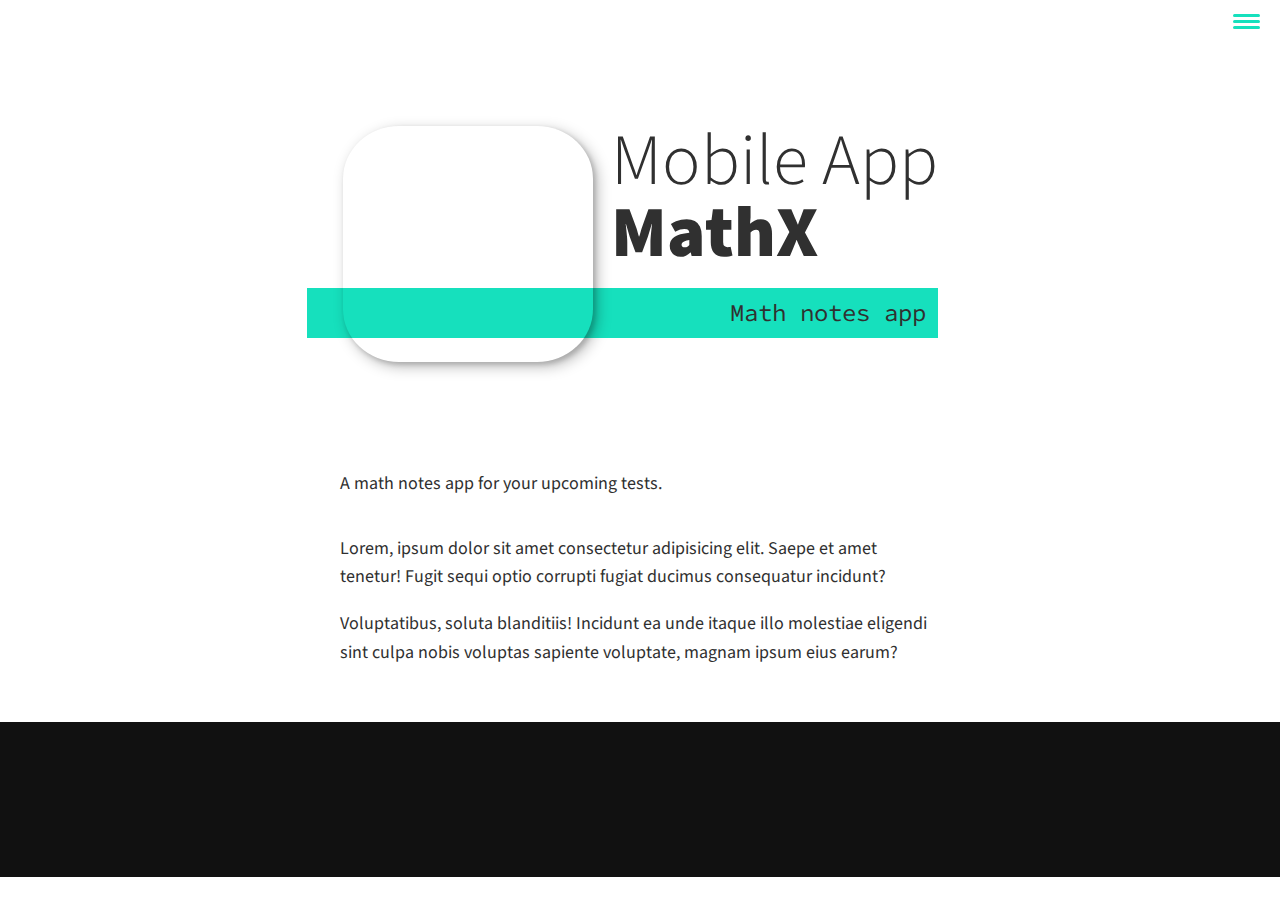
==== portfolio/exerco.html @ 217d7472 "Updated UI" ====
<!DOCTYPE html>
<html lang="en">
    <head>
        <meta charset="UTF-8">
        <meta name="viewport" content="width=device-width, initial-scale=1.0">
        <title>DevJane Portfolio Website</title>
        <link rel="stylesheet" href="https://cdnjs.cloudflare.com/ajax/libs/normalize/7.0.0/normalize.min.css">
        <link rel="stylesheet" href="https://cdnjs.cloudflare.com/ajax/libs/font-awesome/5.11.2/css/all.css" integrity="sha256-46qynGAkLSFpVbEBog43gvNhfrOj+BmwXdxFgVK/Kvc=" crossorigin="anonymous" />  
        
        <!-- Update these with your own fonts -->
        <link href="https://fonts.googleapis.com/css?family=Source+Code+Pro:400,900|Source+Sans+Pro:300,900&display=swap" rel="stylesheet">
        
        <link rel="stylesheet" href="../css/style.css">

    </head>
    <body>
        <header>
            <div class="logo">
                <img src="img/devjane.png" alt="">
            </div>
            <button class="nav-toggle" aria-label="toggle navigation">
                <span class="hamburger"></span>
            </button>
            <nav class="nav">
                <ul class="nav__list">
                    <li class="nav__item"><a href="/" class="nav__link">Home</a></li>
                    <li class="nav__item"><a href="/#services" class="nav__link">My Services</a></li>
                    <li class="nav__item"><a href="/#about" class="nav__link">About me</a></li>
                    <li class="nav__item"><a href="/#work" class="nav__link">My Work</a></li>
                </ul>
            </nav>
        </header>
        

        <section class="intro">
            <h1 class="section__title section__title--intro">
                Mobile App <strong>MathX</strong>
            </h1>
            <p class="section__subtitle section__subtitle--intro">Math notes app</p>
            <img src="assets/MathXLogo.png" alt="" class="mathx__img">
        </section>
        
        <div class="portfolio-item-individual">
            <p>A math notes app for your upcoming tests.</p>
            <img src="img/portfolio-details.jpg" alt="">
            <p>Lorem, ipsum dolor sit amet consectetur adipisicing elit. Saepe et amet tenetur! Fugit sequi optio corrupti fugiat ducimus consequatur incidunt?</p>
            <p>Voluptatibus, soluta blanditiis! Incidunt ea unde itaque illo molestiae eligendi sint culpa nobis voluptas sapiente voluptate, magnam ipsum eius earum?</p>
        </div>
        <!-- Footer -->
        <footer class ="footer">
            <ul class="social-list">
                
                <li class="social-list__item">
                    <a class="social-list__link" href="https://github.com">
                        <i class="fab fa-hackerrank"></i>
                    </a>
                </li>
                
                <li class="social-list__item">
                    <a class="social-list__link" href="https://github.com">
                        <i class="fab fa-linkedin"></i>
                    </a>
                </li>
                
                <li class="social-list__item">
                    <a class="social-list__link" href="https://github.com">
                        <i class="fab fa-github"></i>
                    </a>
                </li>
                
            </ul>
    
        </footer>
        
        
        <script src="js/index.js"></script>
        
    </body>
</html>
---- css/style.css ----
*,
*::before,
*::after {
    box-sizing: border-box;
}

/* Setup smooth scrolling */
html {
    scroll-behavior: smooth;
    -webkit-overflow-scrolling: touch;
}

/* Global variables */
:root {
    --ff-primary: 'Source Sans Pro', sans-serif;
    --ff-secondary: 'Source Code Pro', monospace;
    
    --fw-reg: 300;
    --fw-bold: 900;
    
    --clr-light: #fff;
    --clr-dark: #303030;
    --clr-accent: #16e0bd;
    
    --fs-h1: 3rem;
    --fs-h2: 2.25rem;
    --fs-h3: 1.25rem;
    --fs-body: 1rem;
    
    --bs: 0.25em 0.25em 0.75em rgba(0,0,0,.25),
          0.125em 0.125em 0.25em rgba(0,0,0,.15);
}

@media (min-width: 800px) {
    :root {
        --fs-h1: 4.5rem;
        --fs-h2: 3.75rem;
        --fs-h3: 1.5rem;
        --fs-body: 1.125rem;
    }
}

/* General styles */

body {
    background: var(--clr-light);
    color: var(--clr-dark);
    margin: 0;
    font-family: var(--ff-primary);
    font-size: var(--fs-body);
    line-height: 1.6;
}

section {
    padding: 5em 2em;
}

img {
    display: block;
    max-width: 100%;
}

strong { font-weight: var(--fw-bold) }

.btn {
    display: inline-block;
    padding: .5em 2.5em;
    background: var(--clr-accent);
    color: var(--clr-dark);
    text-decoration: none;
    cursor: pointer;
    font-size: .8rem;
    text-transform: uppercase;
    letter-spacing: 2px;
    font-weight: var(--fw-bold);
    transition: transform 200ms ease-in-out;
}

.btn:hover {
    transform: scale(1.1);
}

/* Typography */

h1,
h2,
h3 {
    line-height: 1;
    margin: 0;
}

h1 { font-size: var(--fs-h1) }
h2 { font-size: var(--fs-h2) }
h3 { font-size: var(--fs-h3) }


.section__title {
    margin-bottom: .25em;
}

.section__title--intro {
    font-weight: var(--fw-reg);
}

.section__title--intro strong {
    display: block;
}

.section__subtitle {
    margin: 0;
    font-size: var(--fs-h3);
}

.section__subtitle--intro,
.section__subtitle--about {
    background: var(--clr-accent);
    padding: .24em 0.5em;
    font-family: var(--ff-secondary);
    margin-bottom: 1em;
}


/* header */

header {
    display: flex;
    justify-content: space-between;
    padding: 1em;
}

.logo {
    max-width: 100px;
}

.nav {
    position: fixed;
    background: var(--clr-dark);
    color: var(--clr-light);
    top: 0;
    bottom: 0;
    left: 0;
    right: 0;
    z-index: 100;
    
    transform: translateX(100%);
    transition: transform 250ms cubic-bezier(.5, 0, .5, 1);
}

.nav__list {
    list-style: none;
    display: flex;
    height: 100%;
    flex-direction: column;
    justify-content: space-evenly;
    align-items: center;
    margin: 0;
    padding: 0;
}

.nav__link {
    color: inherit;
    font-weight: var(--fw-bold);
    font-size: var(--fs-h2);
    text-decoration: none;
}

.nav__link:hover {
    color: var(--clr-accent);
}

.nav-toggle {
    padding: .5em;
    background: transparent;
    border: 0;
    cursor: pointer;
    position: absolute;
    right: 1em;
    top: 1em;
    z-index: 1000000;
}

.nav-open 
.nav{
    transform:translateX(0);
}

.nav-open 
.nav-toggle{
    position: fixed;
}

.nav-open .hamburger {
    transform: rotate(.625turn);
}

.nav-open .hamburger::before {
    transform: rotate(90deg) translateX(-6px);
}

.nav-open .hamburger::after {
    opacity: 0;
}



.hamburger {
    display: block;
    position: relative;
}

.hamburger,
.hamburger::before,
.hamburger::after {
    background: var(--clr-accent);
    width: 2em;
    height: 3px;
    border-radius: 1em;
    transition: transform 250ms ease-in-out;
}


.hamburger::before,
.hamburger::after {
    content: '';
    position: absolute;
    left: 0;
    right: 0;
}

.hamburger::before{top: 6px;}
.hamburger::after{bottom: 6px;}

/*  Intro section  */

.intro {
    position: relative;
}

.intro__img {

    box-shadow: var(--bs);
    border-radius: 5.37%;
}

.mathx__img {
    box-shadow: var(--bs);
    border-radius: 22.37%;
}

.section__subtitle--intro {
    display: inline-block;
}

@media (min-width: 600px) {
    .intro {
        display: grid;
        width: min-content;
        margin: 0 auto;
        grid-column-gap: 1em;
        grid-template-areas: 
            "img title"
            "img subtitle";
        grid-template-columns: min-content max-content;
    }
    
    .intro__img {
        grid-area: img;
        min-width: 250px;
        position: relative;
        z-index: 2;
    }

    .mathx__img {
        grid-area: img;
        min-width: 250px;
        position: relative;
        z-index: 2;
    }

    .section__subtitle--intro {
        align-self: start;
        grid-column: -1 / 1;
        grid-row: 2;
        text-align: right;
        position: relative;
        left: -1.5em;
        width: calc(100% + 1.5em);
    }
}

.my-services{
    background-color: var(--clr-dark);
    background-image: url(../assets/bg-background.jpeg);
    /*background-blend-mode: multiply;*/
    background-size: cover;
    color: var(--clr-light);
    text-align: center;
}

.section__title--services{
    color:var(--clr-accent);
    position: relative;
}

.section__title--services ::after{
    content: '';
    display: block;
    width: 2em;
    height: 1px;
    margin: 0.5em auto 1em;
    background:var(--clr-light);
    opacity: 0.25;
}
.services {
    margin-bottom: 4em;
}

.service {
    max-width: 500px;
    margin: 0 auto;
}

@media (min-width: 800px) {
    .services {
        display: flex;
        max-width: 1000px;
        margin-left: auto;
        margin-right: auto;
    }
    
    .service + .service {
        margin-left: 2em;
    }
}


.about-me {
    max-width: 1000px;
    margin: 0 auto;
}

.about-me__img {
    box-shadow: var(--bs);
}

@media (min-width: 600px) {
    .about-me {
        display: grid;
        grid-template-columns: 1fr 200px;
        grid-template-areas: 
            "title img"
            "subtitle img"
            "text img";
        grid-column-gap: 2em;
    }
    
    .section__title--about {
        grid-area: title;
    }
    
    .section__subtitle--about {
        grid-column: 1 / -1;
        grid-row: 2;
        position: relative;
        left: -1em;
        width: calc(100% + 2em);
        padding-left: 1em;
        padding-right: calc(200px + 4em);
    }
    
    .about-me__img {
        grid-area: img;
    }
}
.my-work {
    background-color: var(--clr-dark);
    color: var(--clr-light);
    text-align: center;    
}

.portfolio {
    display: grid;
    grid-template-columns: repeat(auto-fit, minmax(300px, 1fr));
}

.portfolio__item {
    background: var(--clr-accent);
    overflow: hidden;
}

.portfolio__img {
    transition: 
        transform 750ms cubic-bezier(.5, 0, .5, 1),
        opacity 250ms linear;
}

.portfolio__img:hover,
.portfolio__item:focus .port {
    transform: scale(1.2);
    opacity: .5;
}

.footer{
    background: #111;
    color: var(--clr-accent);
    text-align: center;
    padding: 2.5em 0
}

.footer a { 
    color: inherit;
    text-decoration: none;
}

.footer__link {
    font-weight: var(--fw-bold);
}

.footer__link:hover,
.social-list__link:hover {
    opacity: .7;
}

.footer__link:hover {
    text-decoration: underline;
}

.social-list {
    list-style: none;
    display: flex;
    justify-content: center;
    margin: 2em 0 0;
    padding: 0;
}

.social-list__item {
    margin: 0 .5em;
}

.social-list__link {
    padding: .5em;
}

/* Individual portfolio item styles */

.portfolio-item-individual {
    padding: 0 2em 2em;
    max-width: 1000px;
    margin: 0 auto;
}

.portfolio-item-individual p {
    max-width: 600px;
    margin-left: auto;
    margin-right: auto;
}

/* My testing stuff */

.parallax {
  
    /* Set a specific height */
    min-height: 500px; 
  
    /* Create the parallax scrolling effect */
    background-attachment: fixed;
    background-position: center;
    background-repeat: no-repeat;
    background-size: cover;
  }
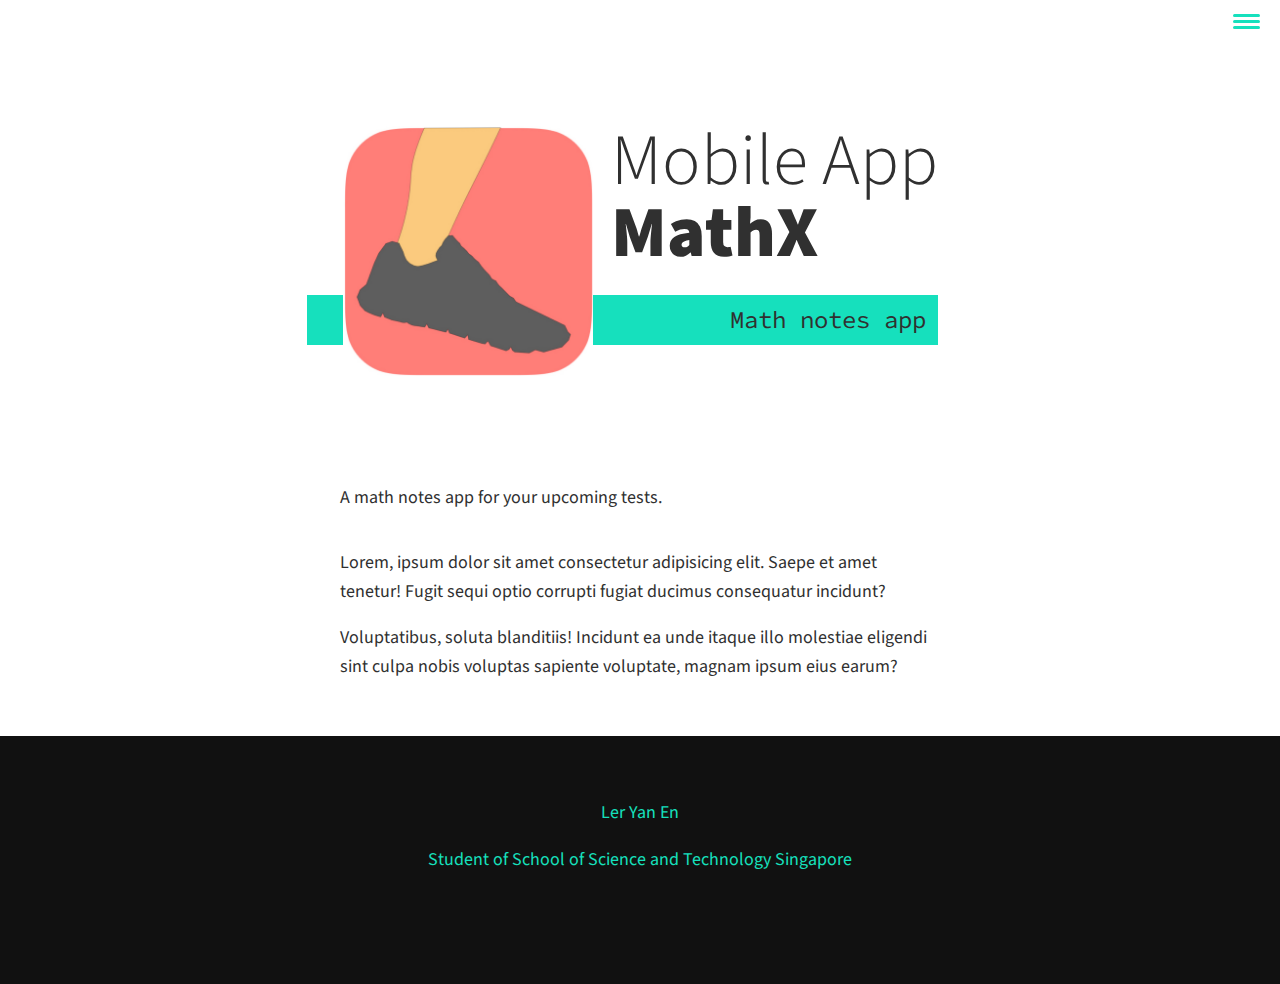
==== commit 02af8d89: "final before huge changes" ====
--- a/portfolio/exerco.html
+++ b/portfolio/exerco.html
@@ -3,7 +3,7 @@
     <head>
         <meta charset="UTF-8">
         <meta name="viewport" content="width=device-width, initial-scale=1.0">
-        <title>DevJane Portfolio Website</title>
+        <title>Exerco</title>
         <link rel="stylesheet" href="https://cdnjs.cloudflare.com/ajax/libs/normalize/7.0.0/normalize.min.css">
         <link rel="stylesheet" href="https://cdnjs.cloudflare.com/ajax/libs/font-awesome/5.11.2/css/all.css" integrity="sha256-46qynGAkLSFpVbEBog43gvNhfrOj+BmwXdxFgVK/Kvc=" crossorigin="anonymous" />  
         
@@ -37,7 +37,7 @@
                 Mobile App <strong>MathX</strong>
             </h1>
             <p class="section__subtitle section__subtitle--intro">Math notes app</p>
-            <img src="assets/MathXLogo.png" alt="" class="mathx__img">
+            <img src="../assets/ExercoLogo.png" alt="" class="exerco_img">
         </section>
         
         <div class="portfolio-item-individual">
@@ -48,22 +48,24 @@
         </div>
         <!-- Footer -->
         <footer class ="footer">
+            <p>Ler Yan En</p>
+            <p>Student of School of Science and Technology Singapore</p>
             <ul class="social-list">
                 
                 <li class="social-list__item">
-                    <a class="social-list__link" href="https://github.com">
+                    <a class="social-list__link" href="https://www.hackerrank.com/leryanen5">
                         <i class="fab fa-hackerrank"></i>
                     </a>
                 </li>
                 
                 <li class="social-list__item">
-                    <a class="social-list__link" href="https://github.com">
+                    <a class="social-list__link" href="https://sg.linkedin.com/in/ler-yan-en-84b263141">
                         <i class="fab fa-linkedin"></i>
                     </a>
                 </li>
                 
                 <li class="social-list__item">
-                    <a class="social-list__link" href="https://github.com">
+                    <a class="social-list__link" href="https://github.com/yanen">
                         <i class="fab fa-github"></i>
                     </a>
                 </li>
@@ -73,7 +75,7 @@
         </footer>
         
         
-        <script src="js/index.js"></script>
+        <script src="../js/index.js"></script>
         
     </body>
 </html>--- a/css/style.css
+++ b/css/style.css
@@ -1,4 +1,3 @@
-
 *,
 *::before,
 *::after {
@@ -10,6 +9,9 @@
     scroll-behavior: smooth;
     -webkit-overflow-scrolling: touch;
 }
+body {
+    overscroll-behavior-y: none;
+  }
 
 /* Global variables */
 :root {
@@ -247,6 +249,10 @@
     box-shadow: var(--bs);
     border-radius: 22.37%;
 }
+.exerco__img {
+    box-shadow: var(--bs);
+    border-radius: 21.37%;
+}
 
 .section__subtitle--intro {
     display: inline-block;
@@ -270,6 +276,14 @@
         position: relative;
         z-index: 2;
     }
+
+    .exerco_img {
+        grid-area: img;
+        min-width: 250px;
+        position: relative;
+        z-index: 2;
+    }
+
 
     .mathx__img {
         grid-area: img;
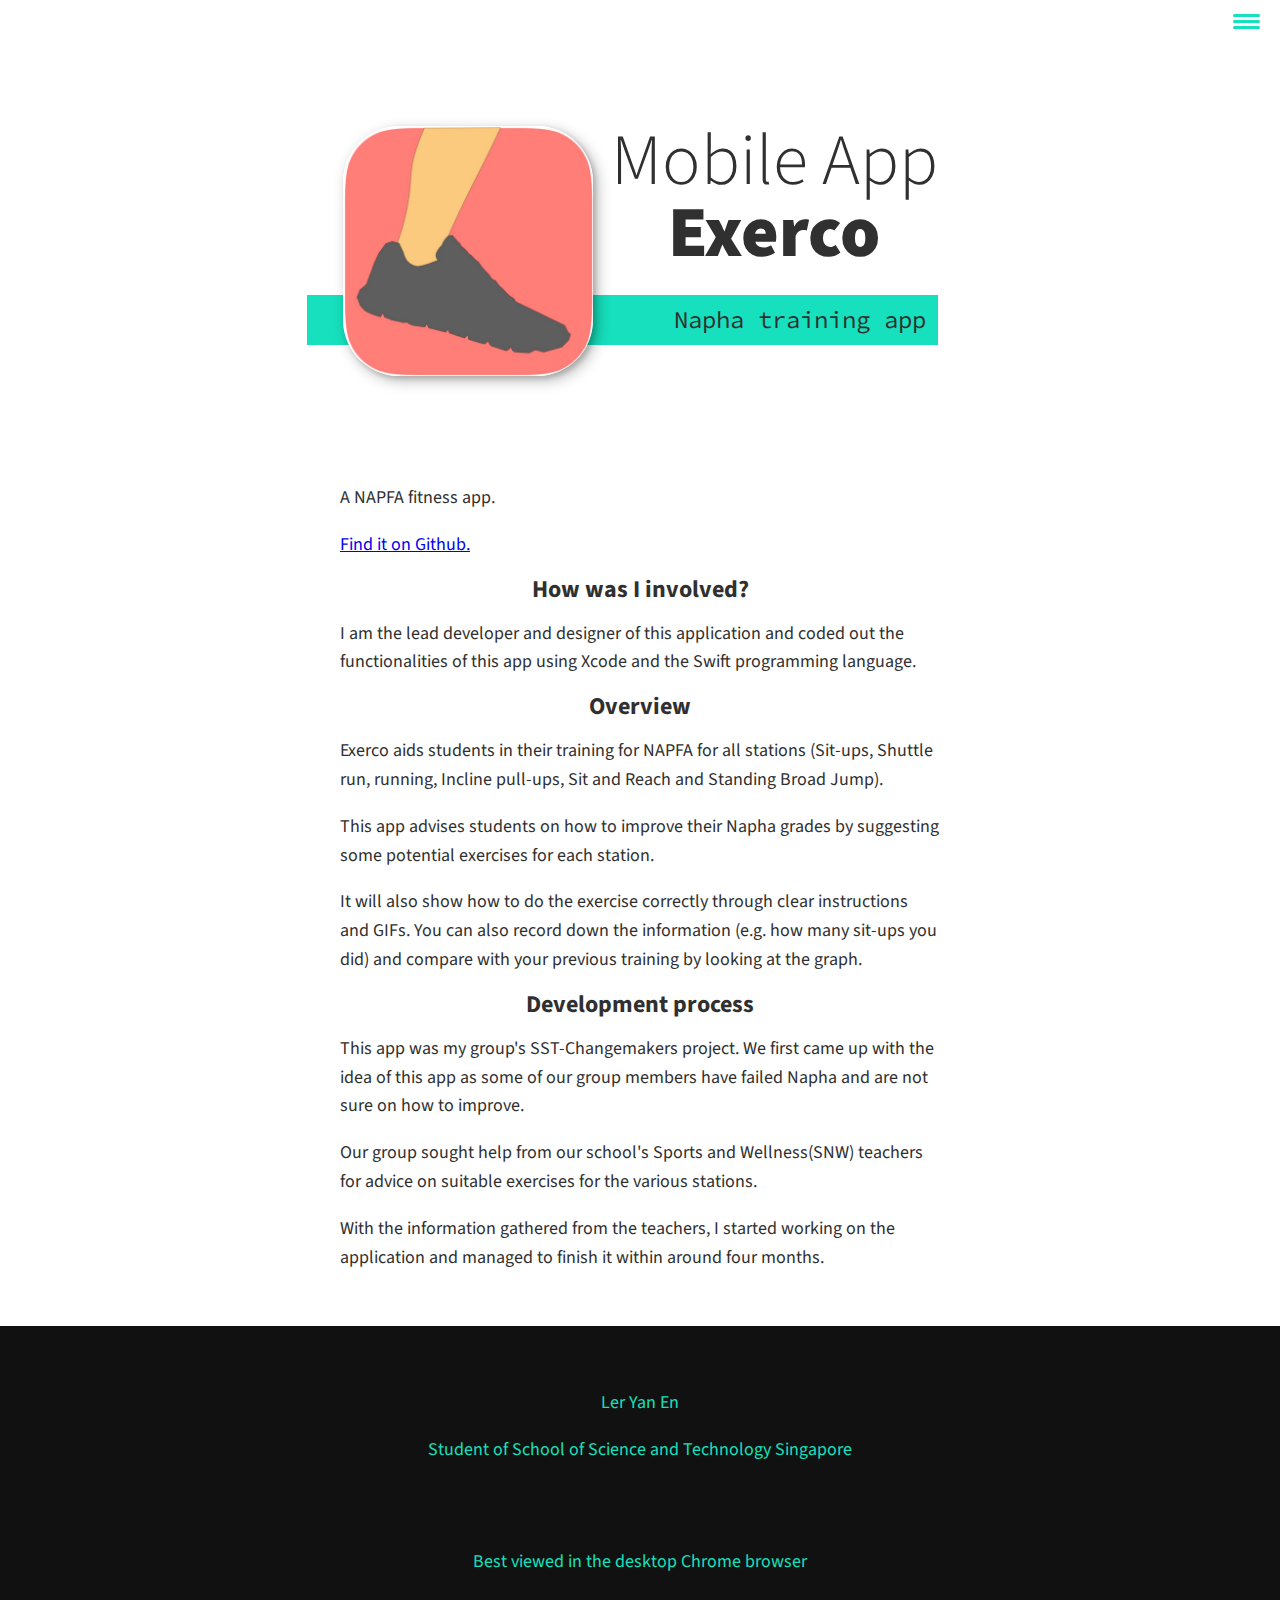
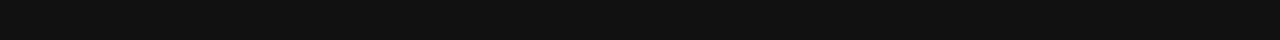
==== commit 1a5834b1: "semi final update" ====
--- a/portfolio/exerco.html
+++ b/portfolio/exerco.html
@@ -15,16 +15,13 @@
     </head>
     <body>
         <header>
-            <div class="logo">
-                <img src="img/devjane.png" alt="">
-            </div>
             <button class="nav-toggle" aria-label="toggle navigation">
                 <span class="hamburger"></span>
             </button>
             <nav class="nav">
                 <ul class="nav__list">
                     <li class="nav__item"><a href="/" class="nav__link">Home</a></li>
-                    <li class="nav__item"><a href="/#services" class="nav__link">My Services</a></li>
+                    <li class="nav__item"><a href="/#services" class="nav__link">Skills</a></li>
                     <li class="nav__item"><a href="/#about" class="nav__link">About me</a></li>
                     <li class="nav__item"><a href="/#work" class="nav__link">My Work</a></li>
                 </ul>
@@ -34,17 +31,26 @@
 
         <section class="intro">
             <h1 class="section__title section__title--intro">
-                Mobile App <strong>MathX</strong>
+                Mobile App <strong>Exerco</strong>
             </h1>
-            <p class="section__subtitle section__subtitle--intro">Math notes app</p>
-            <img src="../assets/ExercoLogo.png" alt="" class="exerco_img">
+            <p class="section__subtitle section__subtitle--intro">Napha training app</p>
+            <img src="../assets/ExercoLogo.png" alt="" class="mathx__img">
         </section>
         
         <div class="portfolio-item-individual">
-            <p>A math notes app for your upcoming tests.</p>
+            <p>A NAPFA fitness app.</p>
+            <p><a href="https://github.com/yanen/Ezerko" target="_blank">Find it on Github.</a></p>
+            <h3>How was I involved?</h3>
+            <p>I am the lead developer and designer of this application and coded out the functionalities of this app using Xcode and the Swift programming language.</p>
+            <h3>Overview</h3>
+            <p>Exerco aids students in their training for NAPFA for all stations (Sit-ups, Shuttle run, running, Incline pull-ups, Sit and Reach and Standing Broad Jump).</p>
+            <p>This app advises students on how to improve their Napha grades by suggesting some potential exercises for each station.</p>
+            <p>It will also show how to do the exercise correctly through clear instructions and GIFs. You can also record down the information (e.g. how many sit-ups you did) and compare with your previous training by looking at the graph.</p>
             <img src="img/portfolio-details.jpg" alt="">
-            <p>Lorem, ipsum dolor sit amet consectetur adipisicing elit. Saepe et amet tenetur! Fugit sequi optio corrupti fugiat ducimus consequatur incidunt?</p>
-            <p>Voluptatibus, soluta blanditiis! Incidunt ea unde itaque illo molestiae eligendi sint culpa nobis voluptas sapiente voluptate, magnam ipsum eius earum?</p>
+            <h3>Development process</h3>
+            <P>This app was my group's SST-Changemakers project. We first came up with the idea of this app as some of our group members have failed Napha and are not sure on how to improve.</P>
+            <p>Our group sought help from our school's Sports and Wellness(SNW) teachers for advice on suitable exercises for the various stations.</p>
+            <p>With the information gathered from the teachers, I started working on the application and managed to finish it within around four months.</p>
         </div>
         <!-- Footer -->
         <footer class ="footer">
@@ -71,6 +77,7 @@
                 </li>
                 
             </ul>
+            <p>Best viewed in the desktop Chrome browser</p>
     
         </footer>
         
--- a/css/style.css
+++ b/css/style.css
@@ -9,9 +9,6 @@
     scroll-behavior: smooth;
     -webkit-overflow-scrolling: touch;
 }
-body {
-    overscroll-behavior-y: none;
-  }
 
 /* Global variables */
 :root {
@@ -90,11 +87,18 @@
 h3 {
     line-height: 1;
     margin: 0;
-}
-
-h1 { font-size: var(--fs-h1) }
+    text-align: center;
+}
+
+h1 { 
+    font-size: var(--fs-h1);}
 h2 { font-size: var(--fs-h2) }
-h3 { font-size: var(--fs-h3) }
+
+h3 { 
+    font-size: var(--fs-h3);
+    text-align: center;
+}
+
 
 
 .section__title {
@@ -111,6 +115,12 @@
 
 .section__subtitle {
     margin: 0;
+    font-size: var(--fs-h3);
+}
+.special{
+    color: var(--clr-dark);
+    background-color: var(--clr-accent);
+    margin:0px; padding:0px;
     font-size: var(--fs-h3);
 }
 
@@ -120,8 +130,8 @@
     padding: .24em 0.5em;
     font-family: var(--ff-secondary);
     margin-bottom: 1em;
-}
-
+    text-align: center;
+}
 
 /* header */
 
@@ -207,6 +217,7 @@
 
 
 .hamburger {
+    outline:none;
     display: block;
     position: relative;
 }
@@ -224,6 +235,7 @@
 
 .hamburger::before,
 .hamburger::after {
+    outline:none;
     content: '';
     position: absolute;
     left: 0;
@@ -240,7 +252,6 @@
 }
 
 .intro__img {
-
     box-shadow: var(--bs);
     border-radius: 5.37%;
 }
@@ -301,6 +312,7 @@
         left: -1.5em;
         width: calc(100% + 1.5em);
     }
+
 }
 
 .my-services{
@@ -329,6 +341,10 @@
 .services {
     margin-bottom: 4em;
 }
+.service a{
+    color: White;
+
+}
 
 .service {
     max-width: 500px;
@@ -350,15 +366,19 @@
 
 
 .about-me {
-    max-width: 1000px;
+    /*max-width: 1000px;*/
     margin: 0 auto;
+    background-color: var(--clr-dark);
+    color: var(--clr-light);
+    
 }
 
 .about-me__img {
     box-shadow: var(--bs);
 }
 
-@media (min-width: 600px) {
+@media (min-width: 700px) {
+    /*
     .about-me {
         display: grid;
         grid-template-columns: 1fr 200px;
@@ -368,6 +388,8 @@
             "text img";
         grid-column-gap: 2em;
     }
+    */
+
     
     .section__title--about {
         grid-area: title;
@@ -383,9 +405,7 @@
         padding-right: calc(200px + 4em);
     }
     
-    .about-me__img {
-        grid-area: img;
-    }
+
 }
 .my-work {
     background-color: var(--clr-dark);
@@ -413,6 +433,7 @@
 .portfolio__item:focus .port {
     transform: scale(1.2);
     opacity: .5;
+    outline:none
 }
 
 .footer{
@@ -482,4 +503,42 @@
     background-position: center;
     background-repeat: no-repeat;
     background-size: cover;
+  }
+
+
+  #up__button {
+    display: inline-block;
+    background-color: #FF9800;
+    width: 50px;
+    height: 50px;
+    text-align: center;
+    border-radius: 4px;
+    position: fixed;
+    bottom: 30px;
+    right: 30px;
+    transition: background-color .3s, 
+      opacity .5s, visibility .5s;
+    opacity: 0;
+    visibility: hidden;
+    z-index: 1000;
+  }
+  #up__button::after {
+    content: "\f077";
+    font-family: FontAwesome;
+    font-weight: normal;
+    font-style: normal;
+    font-size: 2em;
+    line-height: 50px;
+    color: #fff;
+  }
+  #up__button:hover {
+    cursor: pointer;
+    background-color: #333;
+  }
+  #up__button:active {
+    background-color: #555;
+  }
+  #up__button.show {
+    opacity: 1;
+    visibility: visible;
   }